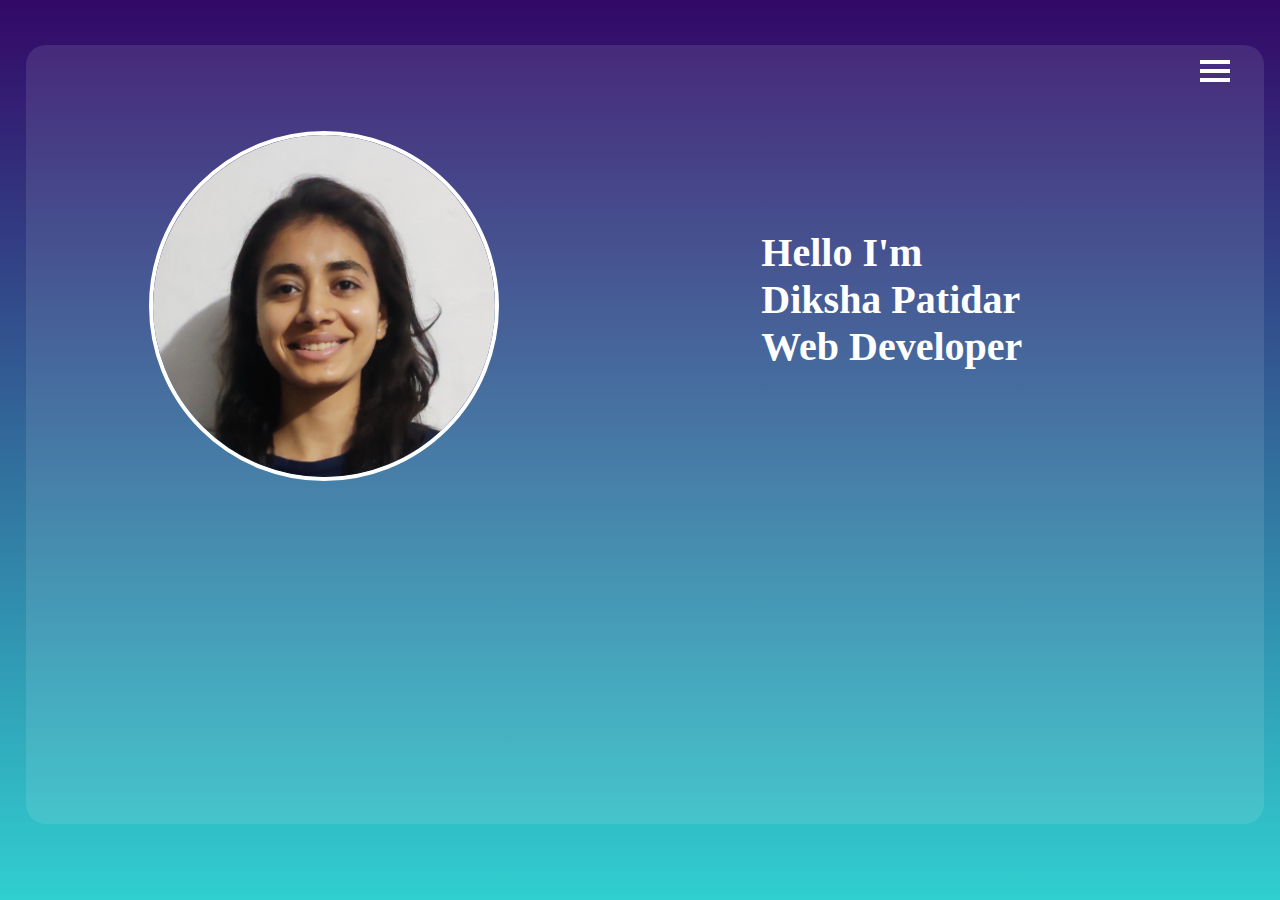
==== index.html @ 99ffe565 "Created a basic layout of my Portfolio" ====
<!DOCTYPE html>
<html lang="en">

<head>
    <meta charset="UTF-8">
    <meta http-equiv="X-UA-Compatible" content="IE=edge">
    <meta name="viewport" content="width=device-width, initial-scale=1.0">
    <title>Diksha_Patidar</title>
    <link rel="stylesheet" href="index.css">
</head>

<body>
    <div class="header"></div>
    <input type="checkbox" id="openSidebarmenu">
    <label for="openSidebarmenu" class="sidebaricon flex-end">
        <div class="spinner top"></div>
        <div class="spinner middle"></div>
        <div class="spinner bottom"></div>
    </label>
 
        <div id="sidebarMenu">
            <ul class="menu">
                <li class="data_text" data-text="Home"><a href="#">Home</a></li>
                <li class="data_text" data-text="About"><a href="#">About</a></li>
                <li class="data_text" data-text="Projects"><a href="#">Projects</a></li>
                <li class="data_text" data-text="Achievements"><a href="#">Achievements</a></li>
                <li class="data_text" data-text="Contact Us"><a href="#">Contact Us</a></li>
                <li class="data_text" data-text="Home"><a href="#">Home</a></li>
                <li class="data_text" data-text="About"><a href="#">About</a></li>
                <li class="data_text" data-text="Projects"><a href="#">Projects</a></li>
                <li class="data_text" data-text="Achievements"><a href="#">Achievements</a></li>
                <li class="data_text" data-text="Contact Us"><a href="#">Contact Us</a></li>
                

            </ul>
        </div>
   
    <div class="hhome">
        <div class="home_body ">
            <div class="imgdiv">
                <img src="portdiksha.png" width="500px" height="500px">
            </div>
            <div class="name">
                <p>Hello I'm</p>
                <p>Diksha Patidar</p>
                <p>Web Developer</p>
            </div>
        </div>
    </div>
    <div class="hhome about_us hidden">
        <div class="aboutus">
            <div class="image">
                <img src="portdiksha.png" width="350px" height="350px">
              </div>
            <div class="about">
                <heading>About Me</heading>
                <p class="info">Hello World! I am Diksha patidar currenetly pursuing my btech from IET-DAVV</p>
                <div class="skills">
                    <p>Skills</p>
                    <div class="skills-items">C</div>
                    <div class="skills-items">C++</div>
                    <div class="skills-items">html</div>
                    <div class="skills-items">css</div>
                    <div class="skills-items">javascript</div>
                    <div class="skills-items">Bootstrap</div>
                    <div class="skills-items">Sql</div>

                </div>
                <div class="edu-button">
                    <button type="button" class="education" data-target="#">Education</button>
                </div>
                <div class="edu-content">
                    <div class="timeline">
                        <div class="timeline-content">
                            <span class="date">2019-present</span>
                            <h3>Bachelor of Engineering-<span>IET-DAVV</span></h3>
                            <h4>Indore | India</h4>
                        </div>
                        <div class="timeline-content">
                            <span class="date">2016-2018</span>
                            <h3>St Mary's Senior Secondary School Barwani</h3>
                            <h4>Barwani | India</h4>
                        </div>
                    </div>
                </div>
            </div>
        </div>
    </div>

</body>

</html>
---- index.css ----
*{
    margin: 0;
    padding: 0;
    box-sizing: border-box;
}
body{
    width: 100%;
            height: 100vh;
            
            overflow-x: hidden; 
            background: linear-gradient(to top, #30cfd0 0%, #330867 100%);
    /* width: 100%;
    height: auto;
    overflow-x: hidden;
    background: linear-gradient(to top, #30cfd0 0%, #330867 100%); */
    background-repeat: no-repeat;
    /* background: radial-gradient( circle farthest-corner at 16.5% 28.1%,  rgba(15,27,49,1) 0%, rgba(0,112,218,1) 90% );
    */
    padding: 3vh 10px 3vh 20px;
}
::before,
::after{
    box-sizing: border-box;
}
.hhome{
   
    width: 99%;
    height: auto;
    margin:auto;
    position: relative;
 /* display: flex; */
    align-items: center;
     justify-content: space-evenly;
    /* background-repeat: no-repeat; */
 background: rgba(255,255,255,.1);
  border-radius: 20px;
}
.home_body{
    width: 99%;
    height: 86.5vh;
    display: inline-flex;
}
.header{
    /* background: green;*/
    /* width: 100%; 
    height: 40px; */
    position: absolute;
    z-index: -10;
    
}
/* .menu{
    height: 100vh;
    margin-top: 40px;
    padding: 10px 50px;
} */

 #sidebarMenu{
    width: 97%;
    height: 86.5vh;
    /* height: 86.5vh; */
   position: fixed;
   display: block;
   /* overflow-y: auto; */
   margin: auto;
   object-fit: contain;
    /* left: 3px;
    top: 2px; */
    background: cadetblue;
    border-radius: 20px;
    /* background-image: radial-gradient( circle farthest-corner at 16.5% 28.1%,  rgba(15,27,49,1) 0%, rgba(0,112,218,1) 90% );
    background-repeat: no-repeat; */
    /* margin: 40px; */
    transform: translateX(-150%);
    transition: 1s ease-in-out;
    z-index: 10;
    
}

.menu{
    list-style: none;
    margin: 0;
     margin-left: 40%;
    align-items: center;
    justify-content: center;
    text-align: center;
    margin-top: 10%;
   width: 20%;
   height: auto;
  position: relative;
}
.menu li{
     padding: 5px;
    margin: 10px;
    box-sizing: border-box;
}
.menu li{
    color: white;
  
   
}
.menu li a{
   
    color: white;
    display: block;
    text-decoration: none;
    font-size: 35px;
    box-sizing: border-box; 
} 


.menu li a::before{
    content: attr(data-text);
    position: absolute;
    top: 50%;
    left: 100%;
    transform: translate(-50%,-50%);
    color: white;
    font-size: 4em;
    font-weight: 700;
    pointer-events: none;
    letter-spacing: 5px;
    transition: 0.5s;
    white-space: nowrap;
    opacity: 0;
    
}
.menu li:hover:before{
    opacity: 0.05;
    letter-spacing: 0.5px;
}
/* .menu:hover li a{
    opacity: 0;
}
.menu li a:hover{
    transform: scale(1.5);
    background: #ccf5ce;
    z-index: 1000;
    opacity: 1;
    box-sizing: content-box;
}
.menu li a::before{
    content: "";
    position: absolute;
    top: 0;
    left: -100px;
    width: 80px;
    height: 100%;
    background: linear-gradient(90deg , transparent, rgba(255,255,255,0.8), transparent);
    transform: skewX(35deg);
    transition: 0s;
}
.menu li a:hover:before{
    left: calc(100% + 100px);
    transition: 0.5s;
    transition-delay: 0.2s;
}
li .data_text{
    object-fit: contain;
    background: chartreuse;
} */
.sidebaricon{
    width: 30px;
    height: 22px;
    position: absolute;
    z-index: 20;
    top: 50px;
    left: 93%;
    margin: 10px;
    cursor: pointer;
    /* background: white;
     */
}
.spinner{
    height: 4px;
    background: white;
    z-index: 30;
    
}
.spinner.middle,
.spinner.bottom{
    margin-top: 5px;
}
#openSidebarmenu{
    margin-top: -100%;
    width: 0px;
    height: 0px;
}
#openSidebarmenu:checked ~ #sidebarMenu{
    transform: translateX(0px);
}
#openSidebarmenu:checked ~ .sidebaricon > .spinner.middle{
    opacity: 0;
   
}
#openSidebarmenu:checked ~ .sidebaricon > .spinner.top{
    transform: rotate(45deg);
    margin-top: 5px;
}
#openSidebarmenu:checked ~ .sidebaricon > .spinner.bottom{
    transform: rotate(-45deg);
    margin-top: -12px;
}
.flex-end{
    justify-content: flex-end;
}
.imgdiv {
   width: 50%;
    height: 70%;
    align-items: center;
    justify-content: center;
    margin-top: 7%;
    margin-left: 10%;
}


.imgdiv img{
    width: 350px;
    height: 350px;
    border: 4px solid white;
    border-radius: 205px;
    align-items: center;
    justify-content: center;
   
   
}
.name{
    font-size: 40px;
    color: white;
    font-weight: 600;
    margin-top: 15%;
} 

.aboutus{
    width: 93.5%;
    height: 86.5vh;
    font-size: 40px;
   color: white;
    display: inline-flex;
}
.image{
    width: 40%;
    height: 58vh;
   align-items: center;
    justify-content: space-evenly;
    text-align: center;
    box-sizing: border-box;
    margin-top: 7%;
}

.about{
   margin: 10px;
   font-size: 20px;
  
} 
.timeline-content .date{
    padding-top: 20px;
}
h3{
    padding: 10px 0px;
}

.skills{
    
    padding: 15px 20px;
    font-size: 30px;
    margin-left: -20px;
}
heading{
    font-size: 40px;
}
.info{
    font-size: 20px;
}
.skills-items{
    padding: 10px 15px;
    font-size: 20px;
    display: inline-flex;
    background: white;
    color: red;
    font-size: 20px;
    border-radius: 20px;
    margin-top: 10px;

}
button{
    padding: 7px;
    font-size: 15px;
    border: none;
    border-radius: 10px;

}
.edu-content{
    margin-left: 20px;
}
.edu-content .timeline::before{
    content: '';
    height: 220px;
    width: 2px;
    position: absolute;
    background: hotpink;
    z-index: -2;
    object-fit: contain;
}
.edu-content .timeline-content::before{
    content: '';
    height: 10px;
    width: 10px;
    border-radius: 50%;
    position: absolute;
    background: hotpink;
    z-index: -2;
    margin-left: -14px;
    margin-top: 5px;
}

.timeline-content{
    padding: 10px;
   
}

 







.hidden{
    display: none !important;
}
@media (max-width: 999px){
    body{
        height: auto;
    }
    .about{
        margin-top: 8%;
       
    }
    .aboutus{
        display: inline-table;
        align-items: center;
        justify-content: center;
       
    }
    .home_body{
        height: auto;
    }
    .image{
       width: 100%;
       height: 40%;
       align-items: center;
       justify-content: center;
       
    }
    .image img{
        width: 300px;
        height: 300px;
    }
    /* #sidebarMenu{
        height:auto;
        overflow-y: auto;
        display: inline-table;
    } */
}
@media (max-width: 768px){
    .sidebaricon{
        top: 50px;
        left: 90%;
    } 
    #sidebarMenu{
        width: 95%;
    }
    .image img{
        width: 250px;
        height: 250px;
    }
   
}
@media (max-width: 575px){
    .sidebaricon{
        top: 50px;
        left: 85%;
    } 
    #sidebarMenu{
        width: 93%;
    }
}
/* @media (max-width: 991px){
    .home_body{
        width: calc(100%-40px);
        height: calc(100vh-40px);
        display: grid;
        overflow: hidden;
    }
    .aboutus{
        display: grid;
      
    }
}
@media (max-width: 767px){
    .home_body{
        width: calc(100%-40px);
        height: calc(100vh-40px);
        display: grid;
        overflow: hidden;
    }
    .aboutus{
        display: grid;
      
    }
}
@media (max-width: 575px){
    .home_body{
        width: calc(100%-40px);
        height: calc(100vh-40px);
        display: grid;
        overflow: hidden;
    }
    .aboutus{
        display: grid;
      
    }
}
@media (max-width: 346px){
    .home_body{
        width: 100%;
        height: calc(100vh-40px);
        display: grid;
        overflow: hidden;
    }
    .aboutus{
        display: grid;
      
    }
} */
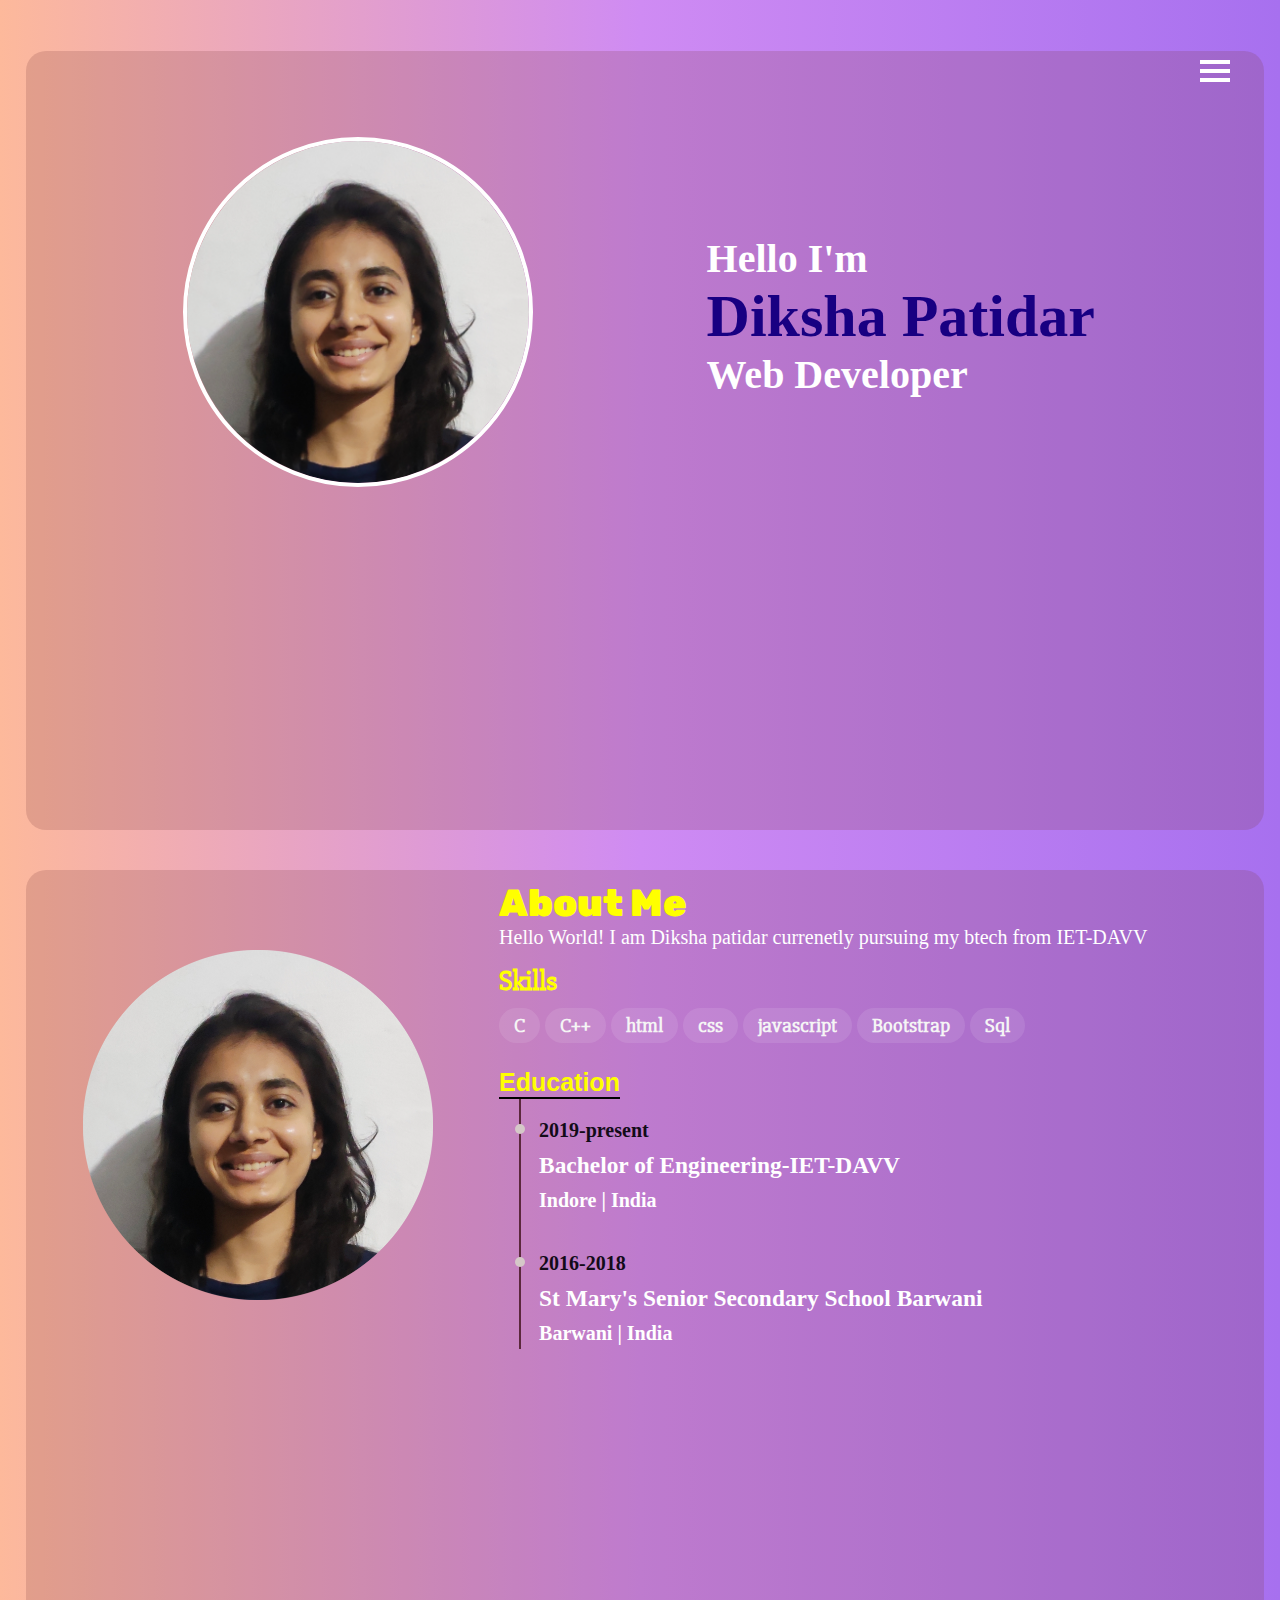
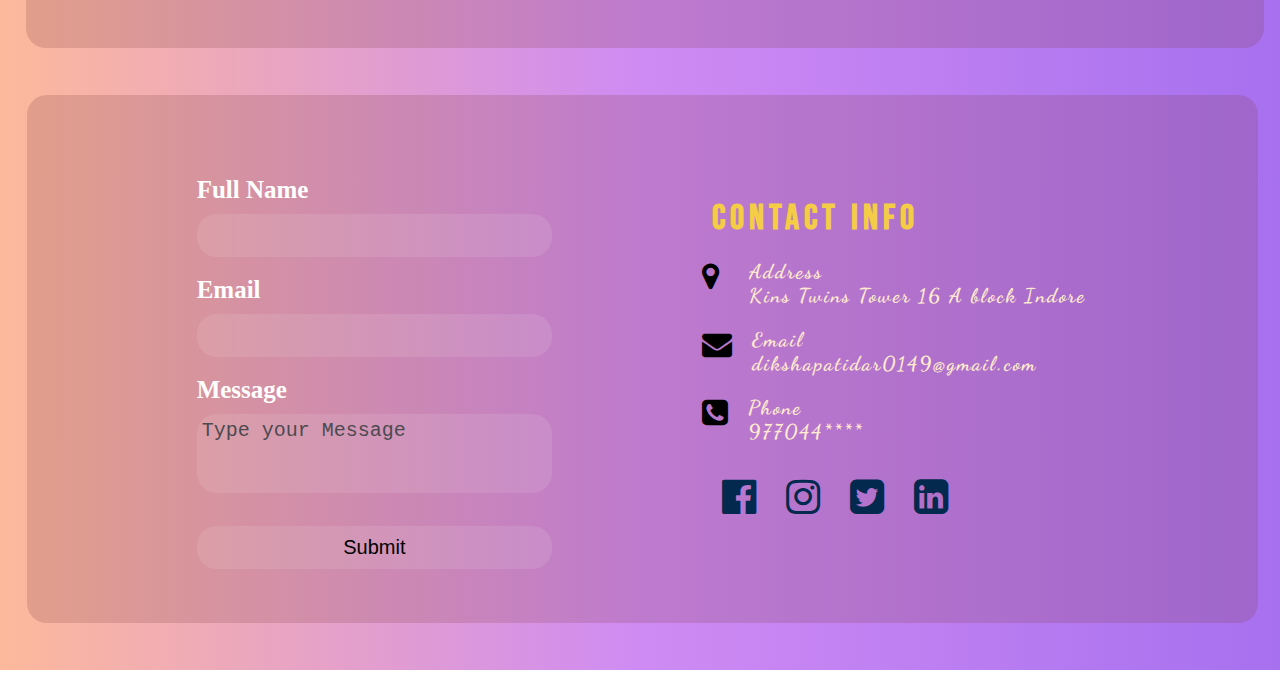
==== commit aa076606: "added test.html file" ====
--- a/index.html
+++ b/index.html
@@ -7,6 +7,11 @@
     <meta name="viewport" content="width=device-width, initial-scale=1.0">
     <title>Diksha_Patidar</title>
     <link rel="stylesheet" href="index.css">
+    <link rel="stylesheet" href="https://cdnjs.cloudflare.com/ajax/libs/font-awesome/4.7.0/css/font-awesome.min.css">
+    <link rel="preconnect" href="https://fonts.googleapis.com">
+<link rel="preconnect" href="https://fonts.gstatic.com" crossorigin>
+<link href="https://fonts.googleapis.com/css2?family=Fleur+De+Leah&display=swap" rel="stylesheet">
+<link href="https://fonts.googleapis.com/css2?family=Bebas+Neue&family=Birthstone+Bounce&family=Carattere&family=Dancing+Script&family=Italianno&family=Lobster&family=Patrick+Hand&family=Rubik:wght@500&family=Slabo+27px&display=swap" rel="stylesheet">
 </head>
 
 <body>
@@ -17,45 +22,38 @@
         <div class="spinner middle"></div>
         <div class="spinner bottom"></div>
     </label>
- 
-        <div id="sidebarMenu">
-            <ul class="menu">
-                <li class="data_text" data-text="Home"><a href="#">Home</a></li>
-                <li class="data_text" data-text="About"><a href="#">About</a></li>
-                <li class="data_text" data-text="Projects"><a href="#">Projects</a></li>
-                <li class="data_text" data-text="Achievements"><a href="#">Achievements</a></li>
-                <li class="data_text" data-text="Contact Us"><a href="#">Contact Us</a></li>
-                <li class="data_text" data-text="Home"><a href="#">Home</a></li>
-                <li class="data_text" data-text="About"><a href="#">About</a></li>
-                <li class="data_text" data-text="Projects"><a href="#">Projects</a></li>
-                <li class="data_text" data-text="Achievements"><a href="#">Achievements</a></li>
-                <li class="data_text" data-text="Contact Us"><a href="#">Contact Us</a></li>
-                
 
-            </ul>
-        </div>
-   
-    <div class="hhome">
-        <div class="home_body ">
+    <div id="sidebarMenu">
+        <ul class="menu">
+            <li class="data_text" ><a href="#home">Home</a></li>
+            <li class="data_text" ><a href="#about">About</a></li>
+            <li class="data_text" ><a href="#contact">Contact Us</a></li>
+
+
+        </ul>
+    </div>
+
+    <div class="hhome active" id="home">
+        <div class="home_body" >
             <div class="imgdiv">
                 <img src="portdiksha.png" width="500px" height="500px">
             </div>
             <div class="name">
                 <p>Hello I'm</p>
-                <p>Diksha Patidar</p>
+                <h2 class="diksha">Diksha Patidar</h2>
                 <p>Web Developer</p>
             </div>
         </div>
     </div>
-    <div class="hhome about_us hidden">
+    <div class="hhome about_us " id="about">
         <div class="aboutus">
             <div class="image">
                 <img src="portdiksha.png" width="350px" height="350px">
-              </div>
+            </div>
             <div class="about">
                 <heading>About Me</heading>
                 <p class="info">Hello World! I am Diksha patidar currenetly pursuing my btech from IET-DAVV</p>
-                <div class="skills">
+                <div class="skills colo">
                     <p>Skills</p>
                     <div class="skills-items">C</div>
                     <div class="skills-items">C++</div>
@@ -86,7 +84,92 @@
             </div>
         </div>
     </div>
+    <div class="hhome contact_us " id="contact">
+        
+        <div class="contact">
+            <form method="POST" action="#" class="form">
+                <div class="input1">
+                    <span>Full Name</span>
+                    <input type="text" name="name" required class="nname">
+                    
+                </div>
+                <div class="input1">
+                    <span>Email</span>
+                    <input type="text" name="email" required>
+                    
+                </div>
+                <div class="input1 mssg">
+                    <span>Message</span>
+                    <textarea rows="3" cols="50" name="message" required placeholder="Type your Message"></textarea>
+                    
+                </div>
+                <div class="input1">
+                    <input type="submit" class="button">
+                </div>
+            </form>
+        </div>
+        <div class="left">
+            <h2>Contact Info</h2>
+            <div class="info">
+                <div class="icons">
+                    <div class="r1">
+                        <i class="fa fa-map-marker" aria-hidden="true"></i>
+                    </div>
+                    <div class="r add">
+                        <div class="head">Address</div>
+                        <div class="ans">Kins Twins Tower 16 A block Indore</div>
+                    </div>
+                </div>
+                <div class="icons">
+                    <div class="r1">
+                        <i class="fa fa-envelope" aria-hidden="true"></i>
+                    </div>
+                    <div class="r">
+                        <div class="head">Email</div>
+                        <div class="ans">dikshapatidar0149@gmail.com</div>
+                    </div>
+                </div>
+                <div class="icons">
 
+                    <div class="r1">
+                        <i class="fa fa-phone-square" aria-hidden="true"></i>
+                    </div>
+                    <div class="r">
+                        <div class="head">Phone</div>
+                        <div class="ans">977044****</div>
+                    </div>
+                </div>
+            </div>
+            <div class="ico">
+                <a href="https://www.facebook.com/diksha.patidar.5648"><i class="fa fa-facebook-official"
+                        aria-hidden="true"></i></a>
+                <a href="https://www.instagram.com/dikshapatidar0149/"><i class="fa fa-instagram"
+                        aria-hidden="true"></i></a>
+                <a href="https://twitter.com/DikshaPatidar12"><i class="fa fa-twitter-square"
+                        aria-hidden="true"></i></a>
+                <a href="www.linkedin.com/in/dikshapatidar0149"><i class="fa fa-linkedin-square"
+                        aria-hidden="true"></i></a>
+            </div>
+        </div>
+    </div>
+    <script>
+        $('.sidebaricon').click(function(){
+             $('#sidebarMenu.menu').toggle("")
+        });
+        // let toggler = document.querySelector("label.sidebaricon");
+        // toggler.addEventListener("click",() =>{
+        //      hideSection();
+        //     toggleNavbar();
+
+        // });
+        // function hideSection(){
+        //     document.querySelectorAll(".hhome.active").classList.toggle("fade-out");
+
+        // }
+        // function toggleNavbar(){
+        //     document.querySelector("")
+        // }
+    </script>
 </body>
 
 </html>--- a/index.css
+++ b/index.css
@@ -5,15 +5,15 @@
 }
 body{
     width: 100%;
-            height: 100vh;
+            height: auto;
             
             overflow-x: hidden; 
-            background: linear-gradient(to top, #30cfd0 0%, #330867 100%);
-    /* width: 100%;
-    height: auto;
-    overflow-x: hidden;
-    background: linear-gradient(to top, #30cfd0 0%, #330867 100%); */
-    background-repeat: no-repeat;
+            background: #A770EF;  /* fallback for old browsers */
+background: -webkit-linear-gradient(to right, #FDB99B, #CF8BF3, #A770EF);  /* Chrome 10-25, Safari 5.1-6 */
+background: linear-gradient(to right, #FDB99B, #CF8BF3, #A770EF); /* W3C, IE 10+/ Edge, Firefox 16+, Chrome 26+, Opera 12+, Safari 7+ */
+background-repeat: no-repeat; 
+            /* background: linear-gradient(to top, #30cfd0 0%, #330867 100%);
+    background-repeat: no-repeat; */
     /* background: radial-gradient( circle farthest-corner at 16.5% 28.1%,  rgba(15,27,49,1) 0%, rgba(0,112,218,1) 90% );
     */
     padding: 3vh 10px 3vh 20px;
@@ -32,13 +32,22 @@
     align-items: center;
      justify-content: space-evenly;
     /* background-repeat: no-repeat; */
- background: rgba(255,255,255,.1);
+ background: rgba(124, 62, 62, 0.2);
   border-radius: 20px;
+  margin-bottom: 40px;
+  
+}
+.hhome.contact_us{
+    margin-bottom: 20px;
+}
+.hhome.active{
+    display: block;
 }
 .home_body{
     width: 99%;
     height: 86.5vh;
     display: inline-flex;
+    justify-content: space-evenly;
 }
 .header{
     /* background: green;*/
@@ -48,24 +57,23 @@
     z-index: -10;
     
 }
-/* .menu{
-    height: 100vh;
-    margin-top: 40px;
-    padding: 10px 50px;
-} */
-
+h2{
+    color: rgb(24, 0, 130);
+    font-weight: 900;
+}
  #sidebarMenu{
     width: 97%;
     height: 86.5vh;
     /* height: 86.5vh; */
    position: fixed;
    display: block;
-   /* overflow-y: auto; */
+   overflow-y: auto;
    margin: auto;
    object-fit: contain;
     /* left: 3px;
     top: 2px; */
-    background: cadetblue;
+    background: linear-gradient(to top, #30cfd0 0%, #330867 100%);
+   
     border-radius: 20px;
     /* background-image: radial-gradient( circle farthest-corner at 16.5% 28.1%,  rgba(15,27,49,1) 0%, rgba(0,112,218,1) 90% );
     background-repeat: no-repeat; */
@@ -83,13 +91,13 @@
     align-items: center;
     justify-content: center;
     text-align: center;
-    margin-top: 10%;
+    margin-top: 15%;
    width: 20%;
    height: auto;
+   font-weight: 800;
   position: relative;
 }
 .menu li{
-     padding: 5px;
     margin: 10px;
     box-sizing: border-box;
 }
@@ -128,36 +136,8 @@
     opacity: 0.05;
     letter-spacing: 0.5px;
 }
-/* .menu:hover li a{
-    opacity: 0;
-}
-.menu li a:hover{
-    transform: scale(1.5);
-    background: #ccf5ce;
-    z-index: 1000;
-    opacity: 1;
-    box-sizing: content-box;
-}
-.menu li a::before{
-    content: "";
-    position: absolute;
-    top: 0;
-    left: -100px;
-    width: 80px;
-    height: 100%;
-    background: linear-gradient(90deg , transparent, rgba(255,255,255,0.8), transparent);
-    transform: skewX(35deg);
-    transition: 0s;
-}
-.menu li a:hover:before{
-    left: calc(100% + 100px);
-    transition: 0.5s;
-    transition-delay: 0.2s;
-}
-li .data_text{
-    object-fit: contain;
-    background: chartreuse;
-} */
+
+
 .sidebaricon{
     width: 30px;
     height: 22px;
@@ -207,9 +187,9 @@
    width: 50%;
     height: 70%;
     align-items: center;
-    justify-content: center;
+    justify-content: space-evenly;
     margin-top: 7%;
-    margin-left: 10%;
+    /* margin-left: 10%; */
 }
 
 
@@ -228,6 +208,7 @@
     color: white;
     font-weight: 600;
     margin-top: 15%;
+    margin-left: -20%;
 } 
 
 .aboutus{
@@ -262,42 +243,61 @@
 .skills{
     
     padding: 15px 20px;
-    font-size: 30px;
+    font-size: 28px;
     margin-left: -20px;
+    font-family: 'Slabo 27px', serif;
+    font-weight: 700;
+
+}
+.skills.colo{
+    color: yellow;
 }
 heading{
-    font-size: 40px;
+    font-size: 38px;
+    font-family: 'Rubik', sans-serif;
+    font-weight: 900;
+    color: yellow;
 }
 .info{
     font-size: 20px;
 }
 .skills-items{
-    padding: 10px 15px;
+    padding: 5px 15px;
     font-size: 20px;
     display: inline-flex;
-    background: white;
-    color: red;
+    background: rgba(255,255,255,.1);
+    color: whitesmoke;
     font-size: 20px;
     border-radius: 20px;
     margin-top: 10px;
 
 }
 button{
-    padding: 7px;
-    font-size: 15px;
+    font-size: 25px;
+    font-weight: 700;
     border: none;
-    border-radius: 10px;
-
+    margin-top: 10px;
+    background: transparent;
+    color: yellow;
+    border-bottom: 2px solid black;
+   
+}
+input.button{
+    transition: .2s;
+}
+input.button:hover{
+    background: #330867;
+    color: white;
 }
 .edu-content{
     margin-left: 20px;
 }
 .edu-content .timeline::before{
     content: '';
-    height: 220px;
+    height: 250px;
     width: 2px;
     position: absolute;
-    background: hotpink;
+    background: rgb(83, 36, 60);
     z-index: -2;
     object-fit: contain;
 }
@@ -307,27 +307,142 @@
     width: 10px;
     border-radius: 50%;
     position: absolute;
-    background: hotpink;
+    background: rgb(236, 235, 236);
     z-index: -2;
-    margin-left: -14px;
+    margin-left: -24px;
     margin-top: 5px;
 }
 
 .timeline-content{
+    padding: 20px;
+    font-weight: 600;
+   
+}
+.timeline-content .date{
+    color: rgb(19, 11, 24);
+}
+
+.contact_us{
+    display: inline-flex;
+    height: auto;
+    justify-content: space-evenly;
+    width: 98.5%;
+    margin: 7px;
+}
+.contact{
+   margin-top: 6%;
+   margin-bottom: 3%;
+    width: 30%;
+     height: 70%;
+    align-items: center;
+    justify-content: center;
+    /* display: inline-flex; */
+    
+}
+.input1{
+    margin: 5px;
+    padding: 2px;
+    color: white;
+    font-weight: 800;
+}
+.input1 span{
+    font-size: 25px;
+    margin: 10px;
+}
+input{
+    width: 100%;
+    height: 100%;
+    font-size: 20px;
+    border-radius: 20px;
+    border-style: none;
+    outline: none;
     padding: 10px;
-   
-}
-
- 
-
-
-
-
-
-
-
+    margin: 10px;
+    color: black;
+    background: rgba(255,255,255,.1);
+}
+textarea{
+    width: 100%;
+    height: 80%;
+     resize: none;
+    position: relative;
+    border-radius: 20px;
+    font-size: 20px;
+    padding: 5px;
+    outline: none;
+    border: none;
+    color: black;
+    margin: 10px;
+    background: rgba(255,255,255,.1);
+}
+textarea::placeholder{
+    color: rgb(75, 74, 80);
+}
+.mssg{
+    display: block;
+    height: 100%;
+}
+.nname{
+    width: 100%;
+    height: 40%;
+}
+.left h2{
+    font-size: 35px;
+    color: rgb(245, 204, 70);
+    margin: 10px 10px 20px 10px;
+    font-family: 'Bebas Neue', cursive;
+    font-weight: 900;
+    letter-spacing: 5px;
+}
+.icons{
+    display: flex;
+    font-size: 20px
+}
+.r1{
+    font-size: 30px;
+    align-items: center;
+    justify-content: center;
+}
+.r{
+    font-size: 20px;
+    color: blanchedalmond;
+    padding: 0px 20px 20px 20px ;
+    letter-spacing: 2px;
+    font-weight: 900;
+    font-family: 'Dancing Script', cursive;
+}
+.r.add{
+    padding-left: 30px;
+}
+.ico{
+    font-size: 40px;
+    align-items: center;
+    justify-content: center;
+    margin: 10px;
+}
+.ico a{
+    padding: 10px;
+    color: rgb(3, 41, 78);
+}
+.ico a:hover{
+    color: linen;
+}
+.hhome.active{
+    display: block;
+}
 .hidden{
     display: none !important;
+}
+.hhome.fade-out{
+    animation: fadeout 0.5s ease-in-out forwards;
+}
+@keyframes fadeout{
+    0%{
+        opacity: 1;
+    }
+    100%{
+        opacity: 0;
+    }
 }
 @media (max-width: 999px){
     body{
@@ -357,25 +472,87 @@
         width: 300px;
         height: 300px;
     }
-    /* #sidebarMenu{
-        height:auto;
-        overflow-y: auto;
-        display: inline-table;
-    } */
+    #sidebarMenu{
+        font-size: 2px;
+        width: 96%;
+        height: 100vh;
+    }
+    .menu li{
+        margin-left: -30%;
+    }
+    .home_body{
+        width: 100%;
+        height: 89.5vh;
+    }
+    
 }
 @media (max-width: 768px){
     .sidebaricon{
         top: 50px;
         left: 90%;
     } 
-    #sidebarMenu{
-        width: 95%;
-    }
     .image img{
         width: 250px;
         height: 250px;
     }
-   
+    .contact_us{
+        display: inline-table;
+        font-size: 20px;
+        align-items: center;
+        justify-content: center;
+        
+    }
+    .contact{
+        margin-left: 5%;
+        width: 80%;
+    }
+   
+    .left{
+        order: -1;
+        margin-left: 35%;
+    }
+    #sidebarMenu{
+        font-size: 2px;
+        width: 95.1%;
+        height: 100vh;
+        align-items: center;
+        text-align: center;
+        justify-content: center;
+    }
+   
+    
+}
+@media (max-width: 895px){
+    .home_body{
+        display: inline-table;
+        align-items: center;
+        justify-content: center;
+        text-align: center;
+    }
+    .imgdiv{
+        width: 100%;
+        align-items: center;
+        justify-content: center;
+       
+    }
+    .imgdiv img{
+        width: 350px;
+        height: 350px;
+        align-items: center;
+        justify-content: center;
+    }
+    .name{
+        width: 100%;
+        margin-left: 4%;
+        margin-top: 3%;
+    }
+    .name h2{
+        font-size: 50px;
+    }
+    .name p{
+        font-size: 30px;
+    }
+
 }
 @media (max-width: 575px){
     .sidebaricon{
@@ -385,52 +562,54 @@
     #sidebarMenu{
         width: 93%;
     }
-}
-/* @media (max-width: 991px){
-    .home_body{
-        width: calc(100%-40px);
-        height: calc(100vh-40px);
-        display: grid;
-        overflow: hidden;
-    }
-    .aboutus{
-        display: grid;
-      
-    }
-}
-@media (max-width: 767px){
-    .home_body{
-        width: calc(100%-40px);
-        height: calc(100vh-40px);
-        display: grid;
-        overflow: hidden;
-    }
-    .aboutus{
-        display: grid;
-      
-    }
-}
-@media (max-width: 575px){
-    .home_body{
-        width: calc(100%-40px);
-        height: calc(100vh-40px);
-        display: grid;
-        overflow: hidden;
-    }
-    .aboutus{
-        display: grid;
-      
-    }
-}
-@media (max-width: 346px){
-    .home_body{
+    .left{
+        order: -1;
+        margin-left: 0%;
+        font-size: 18px;
+    }
+    #sidebarMenu{
+        font-size: 2px;
+        width: 93%;
+        height: 100vh;
+    }
+    .menu li{
+        margin-left: -30%;
+    }
+    .imgdiv img{
+        width: 280px;
+        height: 280px;
+        align-items: center;
+        justify-content: center;
+    }
+    .name{
         width: 100%;
-        height: calc(100vh-40px);
-        display: grid;
-        overflow: hidden;
-    }
-    .aboutus{
-        display: grid;
-      
-    }
-} */+        margin-left: 4%;
+        margin-top: -30px;
+    }
+    .name h2{
+        font-size: 40px;
+    }
+    .name p{
+        font-size: 30px;
+    }
+    
+}
+@media (max-width: 376px){
+    .r .ans{
+        font-size: 17px;
+    }
+    .left h2{
+        font-size: 30px;
+    }
+    #sidebarMenu{
+        font-size: 2px;
+        width: 91%;
+        height: 100vh;
+    }
+    .menu li{
+        margin-left: -100%;
+    }
+   .r .ans{
+       font-size: 14px;
+   }
+}
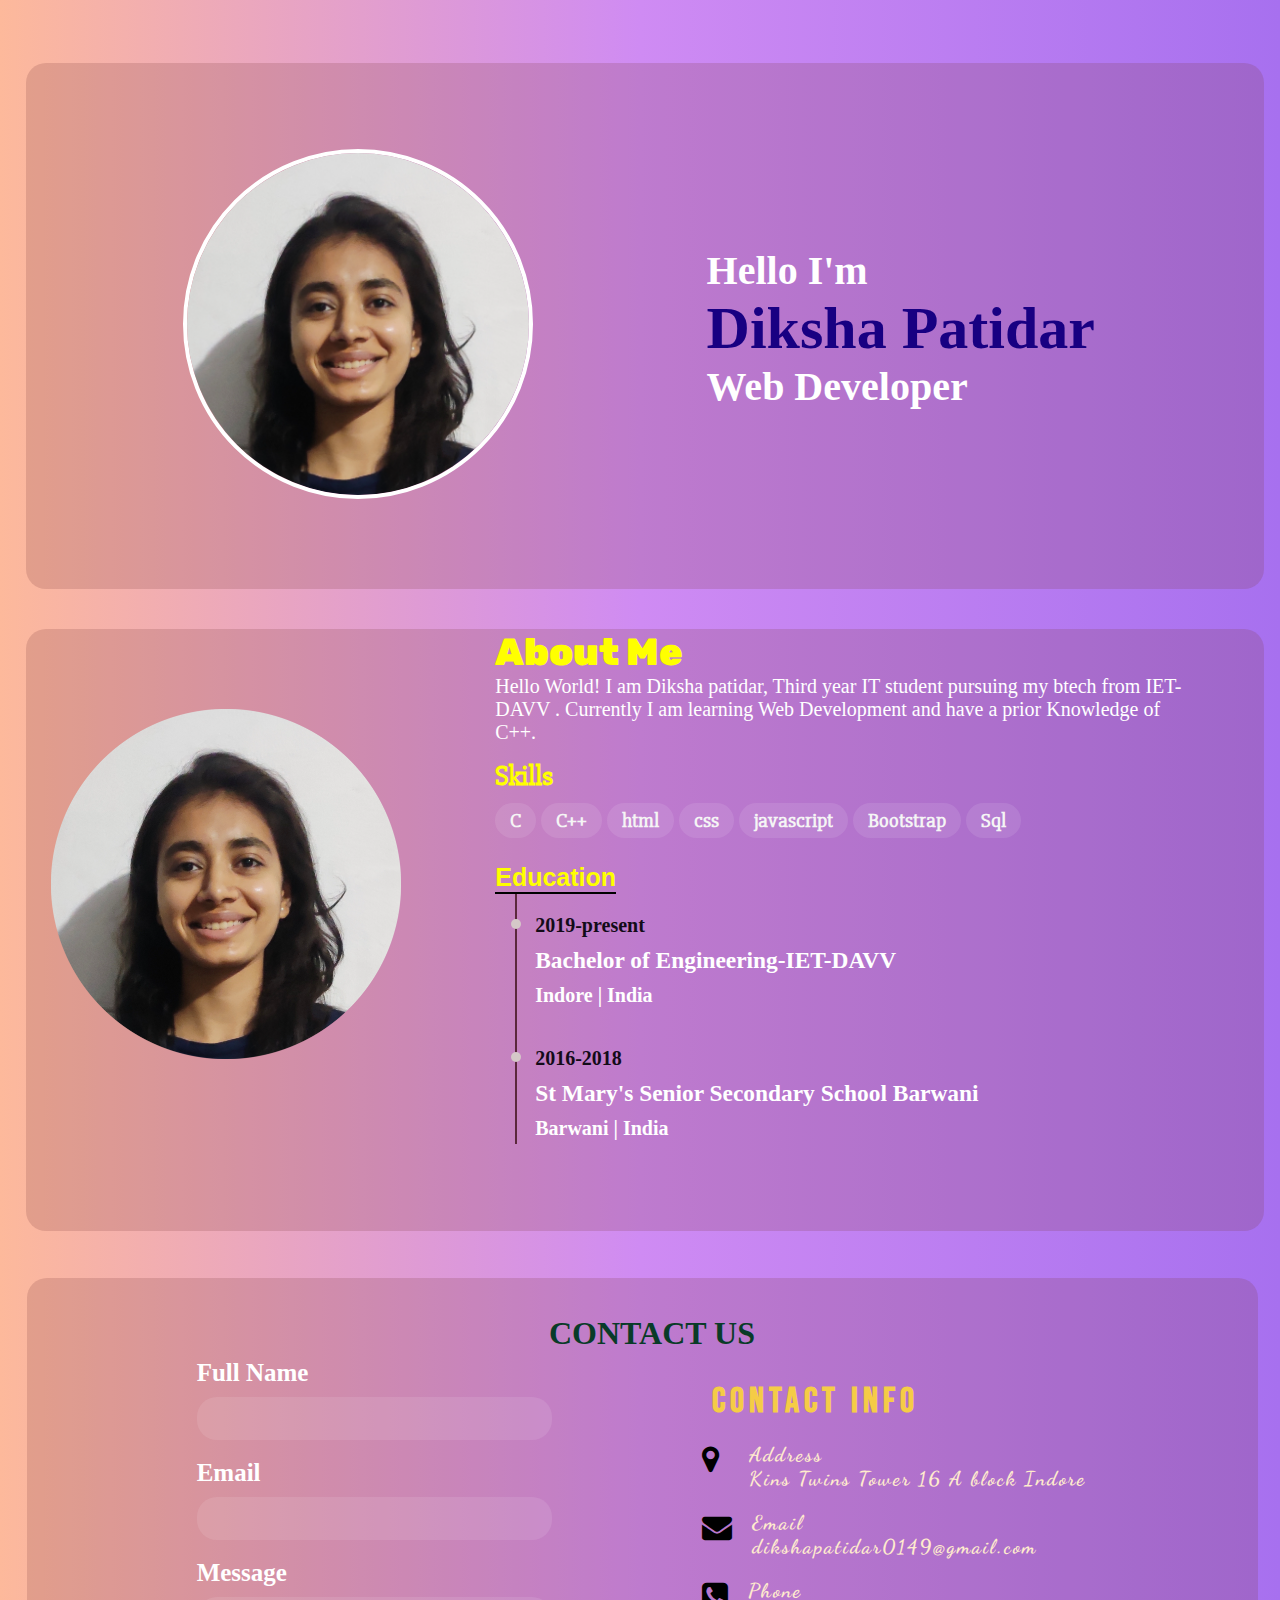
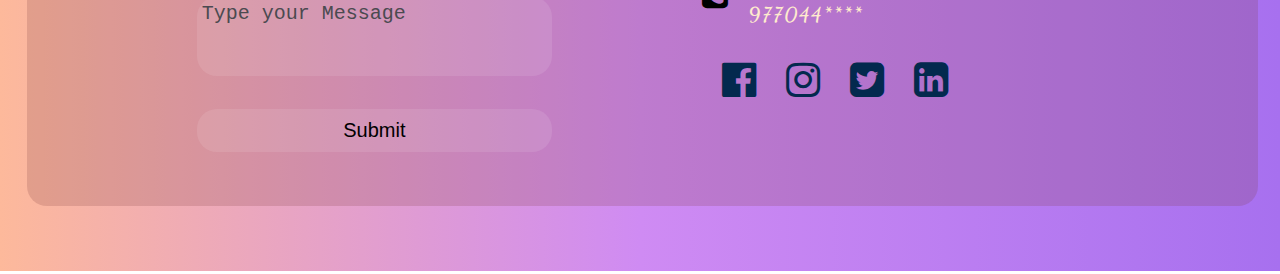
==== commit 45e39926: "made changes for responsive" ====
--- a/index.html
+++ b/index.html
@@ -9,32 +9,26 @@
     <link rel="stylesheet" href="index.css">
     <link rel="stylesheet" href="https://cdnjs.cloudflare.com/ajax/libs/font-awesome/4.7.0/css/font-awesome.min.css">
     <link rel="preconnect" href="https://fonts.googleapis.com">
-<link rel="preconnect" href="https://fonts.gstatic.com" crossorigin>
-<link href="https://fonts.googleapis.com/css2?family=Fleur+De+Leah&display=swap" rel="stylesheet">
-<link href="https://fonts.googleapis.com/css2?family=Bebas+Neue&family=Birthstone+Bounce&family=Carattere&family=Dancing+Script&family=Italianno&family=Lobster&family=Patrick+Hand&family=Rubik:wght@500&family=Slabo+27px&display=swap" rel="stylesheet">
-</head>
+    <link rel="preconnect" href="https://fonts.gstatic.com" crossorigin>
+    <link href="https://fonts.googleapis.com/css2?family=Fleur+De+Leah&display=swap" rel="stylesheet">
+    <link
+        href="https://fonts.googleapis.com/css2?family=Bebas+Neue&family=Birthstone+Bounce&family=Carattere&family=Dancing+Script&family=Italianno&family=Lobster&family=Patrick+Hand&family=Rubik:wght@500&family=Slabo+27px&display=swap"
+        rel="stylesheet">
+       </head>
 
 <body>
-    <div class="header"></div>
-    <input type="checkbox" id="openSidebarmenu">
-    <label for="openSidebarmenu" class="sidebaricon flex-end">
-        <div class="spinner top"></div>
-        <div class="spinner middle"></div>
-        <div class="spinner bottom"></div>
-    </label>
+    <!-- <header>
+        <div id="menu-icon" class="fas fa-bars"></div>
 
-    <div id="sidebarMenu">
-        <ul class="menu">
-            <li class="data_text" ><a href="#home">Home</a></li>
-            <li class="data_text" ><a href="#about">About</a></li>
-            <li class="data_text" ><a href="#contact">Contact Us</a></li>
-
-
+        <ul class="navbar">
+            <li><a href="#home">Home</a></li>
+            <li><a href="#about">About</a></li>
+            <li><a href="#contact">Contact</a></li>
         </ul>
-    </div>
+    </header> -->
 
     <div class="hhome active" id="home">
-        <div class="home_body" >
+        <div class="home_body">
             <div class="imgdiv">
                 <img src="portdiksha.png" width="500px" height="500px">
             </div>
@@ -52,7 +46,7 @@
             </div>
             <div class="about">
                 <heading>About Me</heading>
-                <p class="info">Hello World! I am Diksha patidar currenetly pursuing my btech from IET-DAVV</p>
+                <p class="info">Hello World! I am Diksha patidar, Third year IT student pursuing my btech from IET-DAVV . Currently I am learning Web Development and have a prior Knowledge of C++.</p>
                 <div class="skills colo">
                     <p>Skills</p>
                     <div class="skills-items">C</div>
@@ -84,24 +78,26 @@
             </div>
         </div>
     </div>
+
     <div class="hhome contact_us " id="contact">
-        
+
         <div class="contact">
+            <h1>Contact Us</h1>
             <form method="POST" action="#" class="form">
                 <div class="input1">
                     <span>Full Name</span>
                     <input type="text" name="name" required class="nname">
-                    
+
                 </div>
                 <div class="input1">
                     <span>Email</span>
                     <input type="text" name="email" required>
-                    
+
                 </div>
                 <div class="input1 mssg">
                     <span>Message</span>
                     <textarea rows="3" cols="50" name="message" required placeholder="Type your Message"></textarea>
-                    
+
                 </div>
                 <div class="input1">
                     <input type="submit" class="button">
@@ -149,27 +145,10 @@
                         aria-hidden="true"></i></a>
                 <a href="www.linkedin.com/in/dikshapatidar0149"><i class="fa fa-linkedin-square"
                         aria-hidden="true"></i></a>
+                        
             </div>
         </div>
     </div>
-    <script>
-        $('.sidebaricon').click(function(){
-             $('#sidebarMenu.menu').toggle("")
-        });
-        // let toggler = document.querySelector("label.sidebaricon");
-        // toggler.addEventListener("click",() =>{
-        //      hideSection();
-        //     toggleNavbar();
-
-        // });
-        // function hideSection(){
-        //     document.querySelectorAll(".hhome.active").classList.toggle("fade-out");
-
-        // }
-        // function toggleNavbar(){
-        //     document.querySelector("")
-        // }
-    </script>
 </body>
 
 </html>--- a/index.css
+++ b/index.css
@@ -9,81 +9,104 @@
             
             overflow-x: hidden; 
             background: #A770EF;  /* fallback for old browsers */
-background: -webkit-linear-gradient(to right, #FDB99B, #CF8BF3, #A770EF);  /* Chrome 10-25, Safari 5.1-6 */
-background: linear-gradient(to right, #FDB99B, #CF8BF3, #A770EF); /* W3C, IE 10+/ Edge, Firefox 16+, Chrome 26+, Opera 12+, Safari 7+ */
+            background: -webkit-linear-gradient(to right, #FDB99B, #CF8BF3, #A770EF);  /* Chrome 10-25, Safari 5.1-6 */
+            background: linear-gradient(to right, #FDB99B, #CF8BF3, #A770EF); /* W3C, IE 10+/ Edge, Firefox 16+, Chrome 26+, Opera 12+, Safari 7+ */
+            background-repeat: no-repeat; 
 background-repeat: no-repeat; 
-            /* background: linear-gradient(to top, #30cfd0 0%, #330867 100%);
-    background-repeat: no-repeat; */
-    /* background: radial-gradient( circle farthest-corner at 16.5% 28.1%,  rgba(15,27,49,1) 0%, rgba(0,112,218,1) 90% );
-    */
-    padding: 3vh 10px 3vh 20px;
+            background-repeat: no-repeat; 
+             padding: 7vh 10px 5vh 20px;
 }
 ::before,
 ::after{
     box-sizing: border-box;
 }
+/* navbar */
+
+/* navbar ends */
+/* home section start */
 .hhome{
    
     width: 99%;
     height: auto;
     margin:auto;
     position: relative;
- /* display: flex; */
-    align-items: center;
-     justify-content: space-evenly;
-    /* background-repeat: no-repeat; */
- background: rgba(124, 62, 62, 0.2);
-  border-radius: 20px;
-  margin-bottom: 40px;
+    align-items: center;
+    justify-content: space-evenly;
+    background: rgba(124, 62, 62, 0.2);
+    border-radius: 20px;
+    margin-bottom: 40px;
   
 }
-.hhome.contact_us{
-    margin-bottom: 20px;
-}
+
 .hhome.active{
     display: block;
 }
 .home_body{
     width: 99%;
-    height: 86.5vh;
+    height: auto;
+    /* height: 86.5vh; */
     display: inline-flex;
     justify-content: space-evenly;
 }
+.imgdiv {
+    width: 50%;
+    height: 100%;
+    align-items: center;
+    justify-content: space-evenly;
+    margin-top: 7%;
+    margin-bottom: 7%;
+ }
+.imgdiv img{
+    width: 350px;
+    height: 350px;
+    border: 4px solid white;
+    border-radius: 205px;
+    align-items: center;
+    justify-content: center;  
+}
+.name{
+    font-size: 40px;
+    color: white;
+    font-weight: 600;
+    margin-top: 15%;
+    margin-left: -20%;
+} 
+/* home section ends */
 .header{
-    /* background: green;*/
-    /* width: 100%; 
-    height: 40px; */
-    position: absolute;
-    z-index: -10;
-    
-}
+      width: 100%; 
+    height: 45px;
+    position: fixed;
+    z-index: 20;
+    top: 0;
+    left: 0;
+    background: green;
+    
+
+}
+
+
 h2{
     color: rgb(24, 0, 130);
     font-weight: 900;
 }
- #sidebarMenu{
+ /* #sidebarMenu{
+    background: green;
     width: 97%;
     height: 86.5vh;
-    /* height: 86.5vh; */
-   position: fixed;
-   display: block;
-   overflow-y: auto;
-   margin: auto;
-   object-fit: contain;
-    /* left: 3px;
-    top: 2px; */
+    position: fixed;
+    display: block;
+    overflow-y: auto;
+    margin: auto;
+    object-fit: contain;
     background: linear-gradient(to top, #30cfd0 0%, #330867 100%);
-   
+    scroll-behavior: smooth;
     border-radius: 20px;
-    /* background-image: radial-gradient( circle farthest-corner at 16.5% 28.1%,  rgba(15,27,49,1) 0%, rgba(0,112,218,1) 90% );
-    background-repeat: no-repeat; */
-    /* margin: 40px; */
     transform: translateX(-150%);
     transition: 1s ease-in-out;
     z-index: 10;
     
-}
-
+} */
+/* 
 .menu{
     list-style: none;
     margin: 0;
@@ -96,8 +119,8 @@
    height: auto;
    font-weight: 800;
   position: relative;
-}
-.menu li{
+} */
+/* .menu li{
     margin: 10px;
     box-sizing: border-box;
 }
@@ -113,10 +136,8 @@
     text-decoration: none;
     font-size: 35px;
     box-sizing: border-box; 
-} 
-
-
-.menu li a::before{
+}  */
+/* .menu li a::before{
     content: attr(data-text);
     position: absolute;
     top: 50%;
@@ -135,28 +156,28 @@
 .menu li:hover:before{
     opacity: 0.05;
     letter-spacing: 0.5px;
-}
-
-
-.sidebaricon{
+} */
+
+
+/*.sidebaricon{
+    
     width: 30px;
     height: 22px;
-    position: absolute;
+    position: fixed;
     z-index: 20;
-    top: 50px;
-    left: 93%;
+    top: 4px;
+    left: 92%;
     margin: 10px;
     cursor: pointer;
-    /* background: white;
-     */
-}
+}
+
 .spinner{
     height: 4px;
     background: white;
     z-index: 30;
     
-}
-.spinner.middle,
+} */
+/* .spinner.middle,
 .spinner.bottom{
     margin-top: 5px;
 }
@@ -175,51 +196,29 @@
 #openSidebarmenu:checked ~ .sidebaricon > .spinner.top{
     transform: rotate(45deg);
     margin-top: 5px;
-}
-#openSidebarmenu:checked ~ .sidebaricon > .spinner.bottom{
+} */
+/* #openSidebarmenu:checked ~ .sidebaricon > .spinner.bottom{
     transform: rotate(-45deg);
     margin-top: -12px;
 }
 .flex-end{
     justify-content: flex-end;
-}
-.imgdiv {
-   width: 50%;
-    height: 70%;
-    align-items: center;
-    justify-content: space-evenly;
-    margin-top: 7%;
-    /* margin-left: 10%; */
-}
-
-
-.imgdiv img{
-    width: 350px;
-    height: 350px;
-    border: 4px solid white;
-    border-radius: 205px;
-    align-items: center;
-    justify-content: center;
-   
-   
-}
-.name{
-    font-size: 40px;
-    color: white;
-    font-weight: 600;
-    margin-top: 15%;
-    margin-left: -20%;
-} 
+} */
+
+
+
+/* about section starts */
 
 .aboutus{
+    height: auto;
     width: 93.5%;
-    height: 86.5vh;
+  
     font-size: 40px;
    color: white;
     display: inline-flex;
 }
 .image{
-    width: 40%;
+    width: 70%;
     height: 58vh;
    align-items: center;
     justify-content: space-evenly;
@@ -229,9 +228,9 @@
 }
 
 .about{
-   margin: 10px;
+   /* margin: 10px; */
    font-size: 20px;
-  
+   margin-left: 70px;
 } 
 .timeline-content .date{
     padding-top: 20px;
@@ -239,7 +238,6 @@
 h3{
     padding: 10px 0px;
 }
-
 .skills{
     
     padding: 15px 20px;
@@ -272,34 +270,13 @@
     margin-top: 10px;
 
 }
-button{
-    font-size: 25px;
-    font-weight: 700;
-    border: none;
-    margin-top: 10px;
-    background: transparent;
-    color: yellow;
-    border-bottom: 2px solid black;
-   
-}
-input.button{
-    transition: .2s;
-}
-input.button:hover{
-    background: #330867;
-    color: white;
-}
-.edu-content{
-    margin-left: 20px;
-}
-.edu-content .timeline::before{
-    content: '';
-    height: 250px;
-    width: 2px;
-    position: absolute;
-    background: rgb(83, 36, 60);
-    z-index: -2;
-    object-fit: contain;
+.timeline-content{
+    padding: 20px;
+    font-weight: 600;
+   
+}
+.timeline-content .date{
+    color: rgb(19, 11, 24);
 }
 .edu-content .timeline-content::before{
     content: '';
@@ -312,16 +289,42 @@
     margin-left: -24px;
     margin-top: 5px;
 }
-
-.timeline-content{
-    padding: 20px;
-    font-weight: 600;
-   
-}
-.timeline-content .date{
-    color: rgb(19, 11, 24);
-}
-
+.edu-content{
+    margin-left: 20px;
+}
+.edu-content .timeline::before{
+    content: '';
+    height: 250px;
+    width: 2px;
+    position: absolute;
+    background: rgb(83, 36, 60);
+    z-index: -2;
+    object-fit: contain;
+}
+/* about section ends */
+
+
+/* contact section starts */
+.hhome.contact_us{
+    margin-bottom: 20px;
+}
+button{
+    font-size: 25px;
+    font-weight: 700;
+    border: none;
+    margin-top: 10px;
+    background: transparent;
+    color: yellow;
+    border-bottom: 2px solid black;
+   
+}
+input.button{
+    transition: .2s;
+}
+input.button:hover{
+    background: #330867;
+    color: white;
+}
 .contact_us{
     display: inline-flex;
     height: auto;
@@ -336,8 +339,17 @@
      height: 70%;
     align-items: center;
     justify-content: center;
-    /* display: inline-flex; */
-    
+    
+}
+.contact h1{
+    align-items: center;
+    justify-content: center;
+    text-align: center;
+    margin-top: -3%;
+    margin-left: 30%;
+    color: #093b28;
+    position: absolute;
+    text-transform: uppercase;
 }
 .input1{
     margin: 5px;
@@ -427,23 +439,8 @@
 .ico a:hover{
     color: linen;
 }
-.hhome.active{
-    display: block;
-}
-.hidden{
-    display: none !important;
-}
-.hhome.fade-out{
-    animation: fadeout 0.5s ease-in-out forwards;
-}
-@keyframes fadeout{
-    0%{
-        opacity: 1;
-    }
-    100%{
-        opacity: 0;
-    }
-}
+/* contact section ends */
+/* media query starts */
 @media (max-width: 999px){
     body{
         height: auto;
@@ -484,13 +481,20 @@
         width: 100%;
         height: 89.5vh;
     }
-    
+    .navbar{
+        width: 100%;
+       
+    }
+    .navbar li{
+        align-items: center;
+        justify-content: center;
+        text-align: center;
+        width: 100%;
+        
+    }
 }
 @media (max-width: 768px){
-    .sidebaricon{
-        top: 50px;
-        left: 90%;
-    } 
+   
     .image img{
         width: 250px;
         height: 250px;
@@ -519,9 +523,58 @@
         text-align: center;
         justify-content: center;
     }
-   
-    
-}
+    .contact h1{
+        bottom: 94%;
+        font-size: 25px;
+    }
+    form{
+        margin-top: 10%;
+    }
+   
+
+}
+header {
+    position: fixed;
+    width: 100%;
+    top: 0;
+    right: 0;
+    z-index: 1000;
+    display: flex;
+    align-items: center;
+    justify-content: space-between;
+    background: green;
+    padding: 7px 0px;
+    box-shadow: 0 0.5rem 50rem rgba(0, 0, 0, 0.1);
+  }
+.navbar {
+    display: flex;
+    justify-content: right;
+    align-items: right;
+    
+  }
+  .navbar a {
+    font-size: 1rem;
+    padding: 10px 20px;
+    color: #222435;
+    font-weight: 500;
+  }
+  header .navbar a:hover {
+    background: var(--primary);
+    color: #fff;
+  }
+  #menu-icon {
+    font-size: 2rem;
+    cursor: pointer;
+    display: none;
+  }
+  .navbar li{
+      list-style: none;
+  }
+  .navbar li a{
+      font-size: 20px;
+      font-weight: 800;
+      text-decoration: none;
+  }
 @media (max-width: 895px){
     .home_body{
         display: inline-table;
@@ -556,7 +609,6 @@
 }
 @media (max-width: 575px){
     .sidebaricon{
-        top: 50px;
         left: 85%;
     } 
     #sidebarMenu{
@@ -612,4 +664,8 @@
    .r .ans{
        font-size: 14px;
    }
-}
+   form{
+    margin-top: 30%;
+}
+}
+/* media section ends */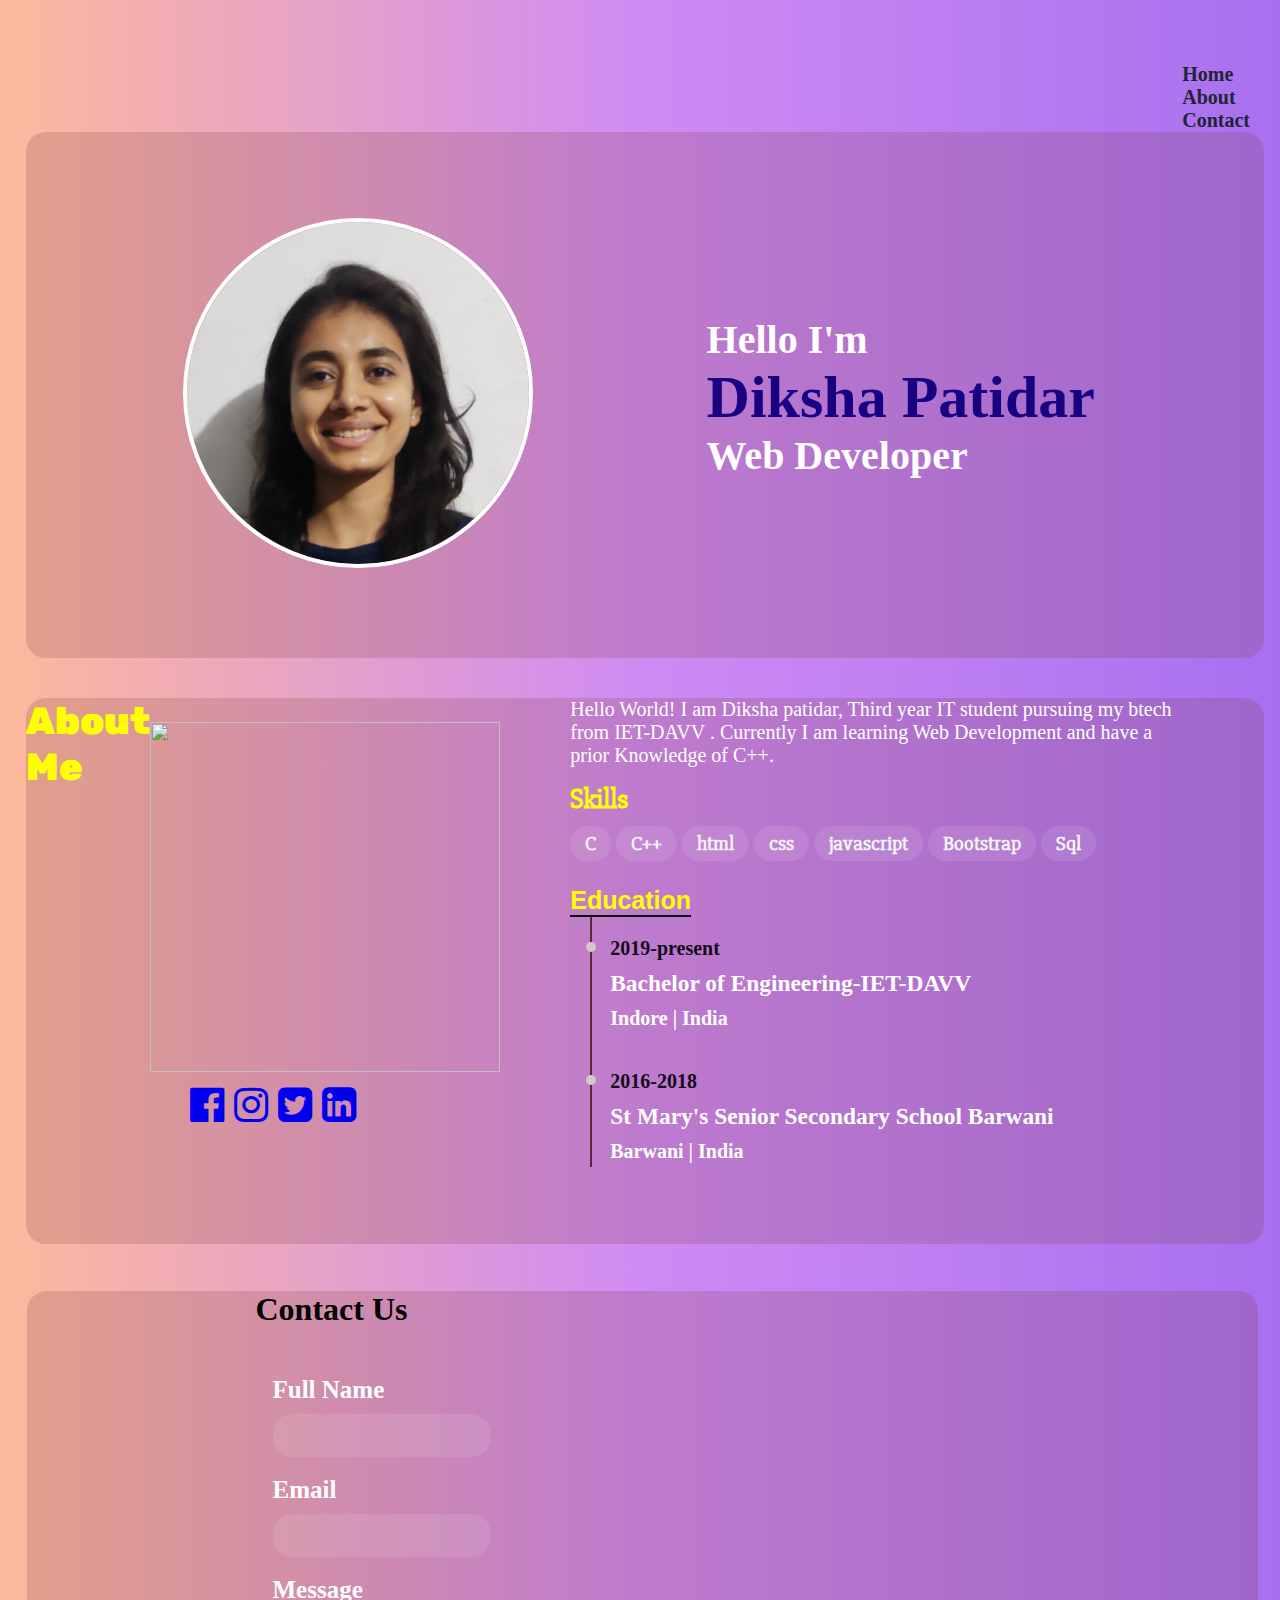
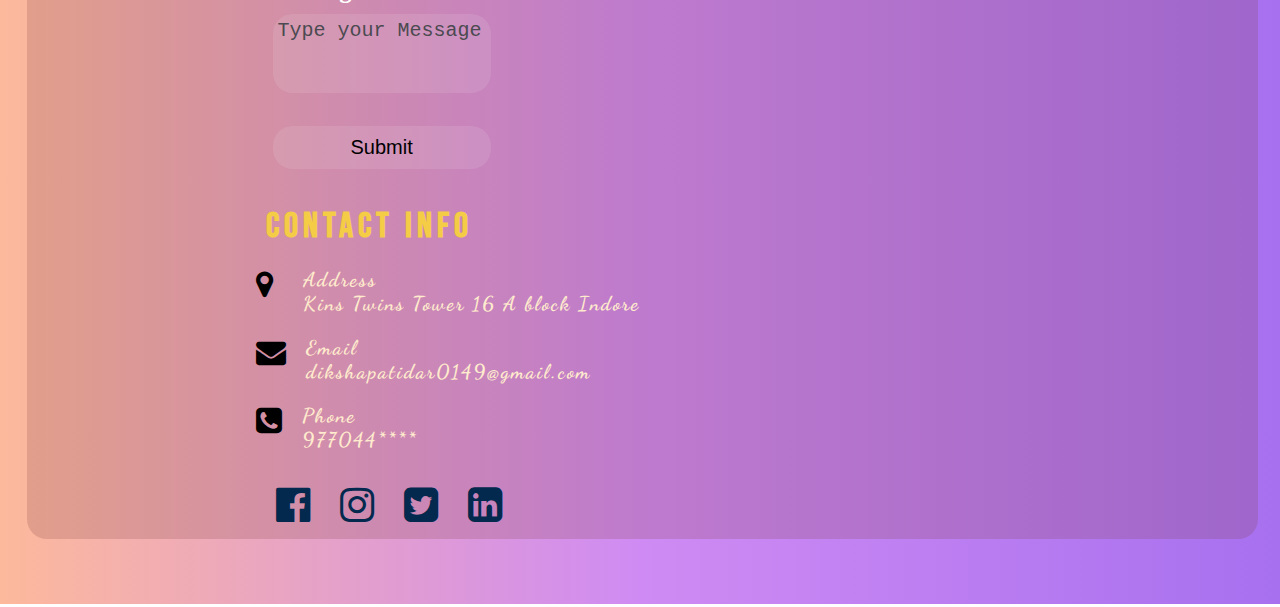
==== commit c81dccdf: "linkedin url edited" ====
--- a/index.html
+++ b/index.html
@@ -11,23 +11,25 @@
     <link rel="preconnect" href="https://fonts.googleapis.com">
     <link rel="preconnect" href="https://fonts.gstatic.com" crossorigin>
     <link href="https://fonts.googleapis.com/css2?family=Fleur+De+Leah&display=swap" rel="stylesheet">
+     <link href="https://fonts.googleapis.com/css2?family=Acme&display=swap" rel="stylesheet">
     <link
         href="https://fonts.googleapis.com/css2?family=Bebas+Neue&family=Birthstone+Bounce&family=Carattere&family=Dancing+Script&family=Italianno&family=Lobster&family=Patrick+Hand&family=Rubik:wght@500&family=Slabo+27px&display=swap"
         rel="stylesheet">
-       </head>
+</head>
 
 <body>
-    <!-- <header>
-        <div id="menu-icon" class="fas fa-bars"></div>
-
-        <ul class="navbar">
-            <li><a href="#home">Home</a></li>
-            <li><a href="#about">About</a></li>
-            <li><a href="#contact">Contact</a></li>
-        </ul>
-    </header> -->
-
-    <div class="hhome active" id="home">
+    <div class="navbar" id="navbar">
+        <div id="toggle"></div>
+        <!-- <i class="fa fa-bars" aria-hidden="true"></i> -->
+        <div class="option_list" id="optionlist">
+            <ul class="list">
+                <li class="list_item"><a href="#home">Home</a></li>
+                <li class="list_item"><a href="#about">About</a></li>
+                <li class="list_item"><a href="#contact">Contact</a></li>
+            </ul>
+        </div>
+    </div>
+    <div class="hhome active " id="home">
         <div class="home_body">
             <div class="imgdiv">
                 <img src="portdiksha.png" width="500px" height="500px">
@@ -41,12 +43,28 @@
     </div>
     <div class="hhome about_us " id="about">
         <div class="aboutus">
-            <div class="image">
-                <img src="portdiksha.png" width="350px" height="350px">
+            <heading>About Me</heading>
+            <div class="hoverimage">
+                <div class="image">
+                    <img src="diksha.jpg" width="350px" height="350px">
+                    <div class="tree">
+                        <div class="icon">
+                            <a href="https://www.facebook.com/diksha.patidar.5648"><i class="fa fa-facebook-official"
+                                    aria-hidden="true"></i></a>
+                            <a href="https://www.instagram.com/dikshapatidar0149/"><i class="fa fa-instagram"
+                                    aria-hidden="true"></i></a>
+                            <a href="https://twitter.com/DikshaPatidar12"><i class="fa fa-twitter-square"
+                                    aria-hidden="true"></i></a>
+                            <a href="https://www.linkedin.com/in/dikshapatidar0149"><i class="fa fa-linkedin-square"
+                                    aria-hidden="true"></i></a>
+                        </div>
+                    </div>
+                </div>
             </div>
             <div class="about">
-                <heading>About Me</heading>
-                <p class="info">Hello World! I am Diksha patidar, Third year IT student pursuing my btech from IET-DAVV . Currently I am learning Web Development and have a prior Knowledge of C++.</p>
+
+                <p class="info">Hello World! I am Diksha patidar, Third year IT student pursuing my btech from IET-DAVV
+                    . Currently I am learning Web Development and have a prior Knowledge of C++.</p>
                 <div class="skills colo">
                     <p>Skills</p>
                     <div class="skills-items">C</div>
@@ -80,75 +98,101 @@
     </div>
 
     <div class="hhome contact_us " id="contact">
+        <div class="sub_contact">
+            <h1 class="cont">Contact Us</h1>
+            <div class="contact">
 
-        <div class="contact">
-            <h1>Contact Us</h1>
-            <form method="POST" action="#" class="form">
-                <div class="input1">
-                    <span>Full Name</span>
-                    <input type="text" name="name" required class="nname">
+                <form method="POST" action="#" class="form">
+                    <div class="input1">
+                        <span>Full Name</span>
+                        <input type="text" name="name" required class="nname">
+
+                    </div>
+                    <div class="input1">
+                        <span>Email</span>
+                        <input type="text" name="email" required>
+
+                    </div>
+                    <div class="input1 mssg">
+                        <span>Message</span>
+                        <textarea rows="3" cols="50" name="message" required placeholder="Type your Message"></textarea>
+
+                    </div>
+                    <div class="input1">
+                        <input type="submit" class="button">
+                    </div>
+                </form>
+            </div>
+            <div class="left">
+                <h2>Contact Info</h2>
+                <div class="info">
+                    <div class="icons">
+                        <div class="r1">
+                            <i class="fa fa-map-marker" aria-hidden="true"></i>
+                        </div>
+                        <div class="r add">
+                            <div class="head">Address</div>
+                            <div class="ans">Kins Twins Tower 16 A block Indore</div>
+                        </div>
+                    </div>
+                    <div class="icons">
+                        <div class="r1">
+                            <i class="fa fa-envelope" aria-hidden="true"></i>
+                        </div>
+                        <div class="r">
+                            <div class="head">Email</div>
+                            <div class="ans">dikshapatidar0149@gmail.com</div>
+                        </div>
+                    </div>
+                    <div class="icons">
+
+                        <div class="r1">
+                            <i class="fa fa-phone-square" aria-hidden="true"></i>
+                        </div>
+                        <div class="r">
+                            <div class="head">Phone</div>
+                            <div class="ans">977044****</div>
+                        </div>
+                    </div>
+                </div>
+                <div class="ico">
+                    <a href="https://www.facebook.com/diksha.patidar.5648"><i class="fa fa-facebook-official"
+                            aria-hidden="true"></i></a>
+                    <a href="https://www.instagram.com/dikshapatidar0149/"><i class="fa fa-instagram"
+                            aria-hidden="true"></i></a>
+                    <a href="https://twitter.com/DikshaPatidar12"><i class="fa fa-twitter-square"
+                            aria-hidden="true"></i></a>
+                    <a href="www.linkedin.com/in/dikshapatidar0149"><i class="fa fa-linkedin-square"
+                            aria-hidden="true"></i></a>
 
                 </div>
-                <div class="input1">
-                    <span>Email</span>
-                    <input type="text" name="email" required>
-
-                </div>
-                <div class="input1 mssg">
-                    <span>Message</span>
-                    <textarea rows="3" cols="50" name="message" required placeholder="Type your Message"></textarea>
-
-                </div>
-                <div class="input1">
-                    <input type="submit" class="button">
-                </div>
-            </form>
-        </div>
-        <div class="left">
-            <h2>Contact Info</h2>
-            <div class="info">
-                <div class="icons">
-                    <div class="r1">
-                        <i class="fa fa-map-marker" aria-hidden="true"></i>
-                    </div>
-                    <div class="r add">
-                        <div class="head">Address</div>
-                        <div class="ans">Kins Twins Tower 16 A block Indore</div>
-                    </div>
-                </div>
-                <div class="icons">
-                    <div class="r1">
-                        <i class="fa fa-envelope" aria-hidden="true"></i>
-                    </div>
-                    <div class="r">
-                        <div class="head">Email</div>
-                        <div class="ans">dikshapatidar0149@gmail.com</div>
-                    </div>
-                </div>
-                <div class="icons">
-
-                    <div class="r1">
-                        <i class="fa fa-phone-square" aria-hidden="true"></i>
-                    </div>
-                    <div class="r">
-                        <div class="head">Phone</div>
-                        <div class="ans">977044****</div>
-                    </div>
-                </div>
-            </div>
-            <div class="ico">
-                <a href="https://www.facebook.com/diksha.patidar.5648"><i class="fa fa-facebook-official"
-                        aria-hidden="true"></i></a>
-                <a href="https://www.instagram.com/dikshapatidar0149/"><i class="fa fa-instagram"
-                        aria-hidden="true"></i></a>
-                <a href="https://twitter.com/DikshaPatidar12"><i class="fa fa-twitter-square"
-                        aria-hidden="true"></i></a>
-                <a href="www.linkedin.com/in/dikshapatidar0149"><i class="fa fa-linkedin-square"
-                        aria-hidden="true"></i></a>
-                        
             </div>
         </div>
     </div>
+    <script type="text/javascript" src="vanilla-tilt.js"></script>
+    <script type="text/javascript">
+        VanillaTilt.init(document.querySelector(".image"), {
+            max: 25,
+            speed: 400
+        });
+        VanillaTilt.init(document.querySelectorAll(".image"));
+    </script>
+    <script type="text/javascript">
+    const navbar = document.getElementById("navbar");
+      const toggle = document.getElementById("toggle")
+      const optionlist = document.getElementById("optionlist")
+      document.onclick = function(e){
+          if(e.target.id!=='toggle' && e.target.id!=='optionlist'){
+            toggle.classList.remove('active');
+          optionlist.classList.remove('active');
+          }
+      }
+      toggle.onclick = function(){
+          toggle.classList.toggle('active');
+          optionlist.classList.toggle('active');
+      }
+
+    </script>
 </body>
 
 </html>